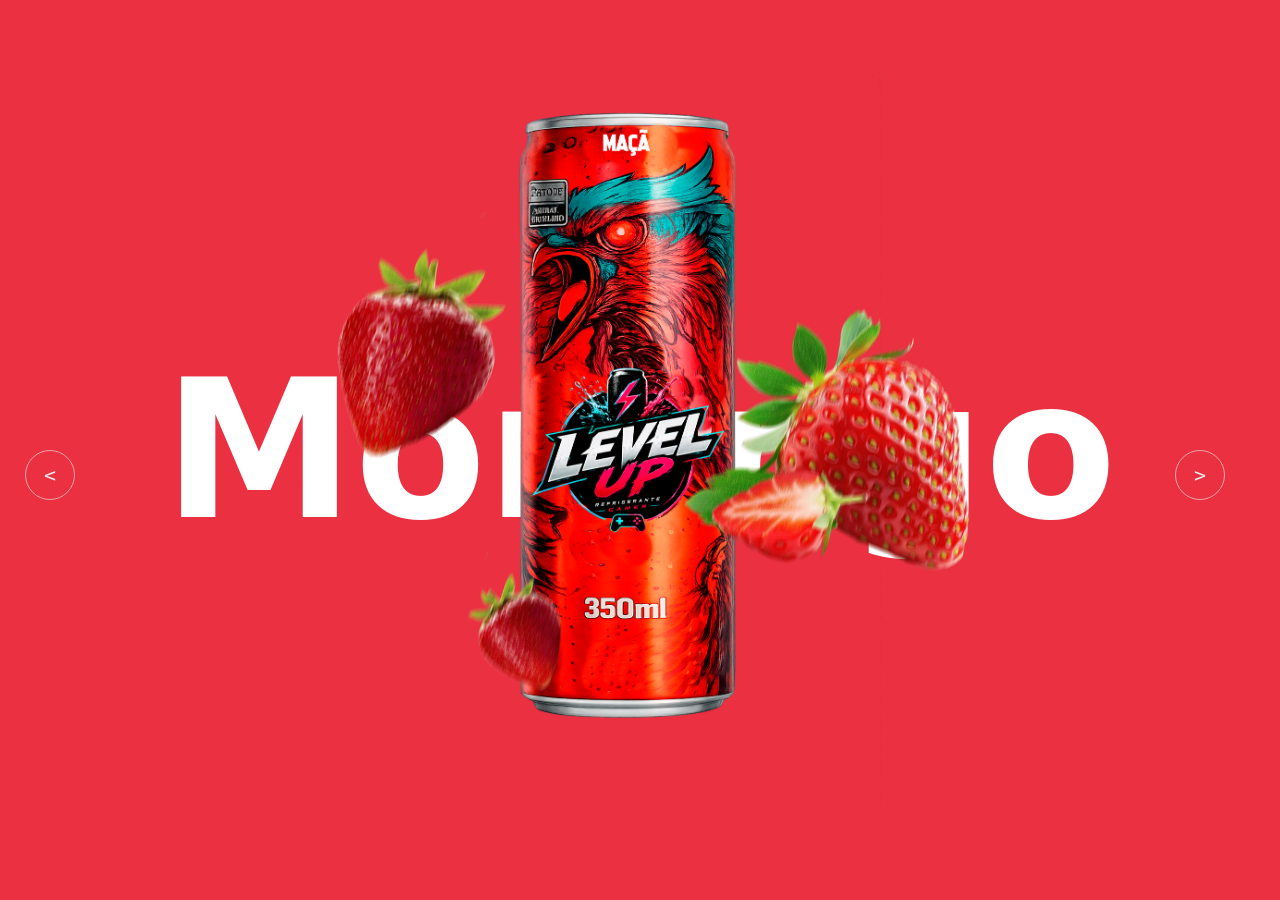
==== index.html @ 8bcf67ed "Initial commit" ====
<!DOCTYPE html>
<html lang="pt-br">
<head>
    <meta charset="UTF-8">
    <meta name="viewport" content="width=device-width, initial-scale=1.0">
    <link rel="stylesheet" href="style.css">
    <title>Energy Drink</title>
</head>
<body>
    <main>
        <div class="item active" style="--backgroud: #ea3041">
            <div class="title">Morango</div>
            <img src="./img/Morango-refrigerante-foregroundBlur.png" class="fruit">
            <img src="./img/Morango-refrigerante.png" class="refri">
        </div>

        <div class="item" style="--backgroud: #e7a043">
            <div class="title">Laranja</div>
            <img src="./img/Laranja-refrigerante-foregroundBlur.png" class="fruit">
            <img src="./img/Laranja-refrigerante.png" class="refri">
        </div>

        <div class="item" style="--backgroud: #2d5643">
            <div class="title">Maçã Verde</div>
            <img src="./img/Maçã-Verde-refrigerante-foregroundBlur.png" class="fruit">
            <img src="./img/Maçã-Verde-refrigerante.png" class="refri">
        </div>

        <div class="item" style="--backgroud: #4169E1">
            <div class="title">Framboesa</div>
            <img src="./img/Framboesa-refrigerante-foregroudBlur.png" class="fruit">
            <img src="./img/Framboesa-refrigerante.png" class="refri">
        </div>

        <div class="arrow">
            <button id="prev"> < </button>
            <button id="next"> > </button>
        </div>
    </main>
    <script src="./scripts.js"></script>
</body>
</html>
---- style.css ----
.item {
    display: none;
    width: 100%;
    height: 100%;
    position: absolute;
    top: 0;
    left: 0;
    overflow: hidden;
    background-color: var(--backgroud);
}

.item.active {
    display: block;
}

.item .title {
    font-size: 12rem;
    color: #ffffff;
    font-family: system-ui, -apple-system, BlinkMacSystemFont, 'Segoe UI', Roboto, Oxygen, Ubuntu, Cantarell, 'Open Sans', 'Helvetica Neue', sans-serif;
    font-weight: bold;
    white-space: nowrap;
    text-align: center;

    position: absolute;
    left: 50%;
    top: 50%;
    transform: translate(-50%, -50%);
}

.item .fruit {
    width: 90%;
    position: absolute;
    top: 0;
    z-index: 3;

    position: absolute;
    left: 50%;
    top: 50%;
    transform: translate(-50%, -50%);
}

.item .refri {
    z-index: 2;
    width: 600px;

    position: absolute;
    left: 50%;
    top: 50%;
    transform: translate(-50%, -50%);
}

#prev, #next {
    position: absolute;
    top: 50%;
    transform: translate(-50%);
    width: 50px;
    height: 50px;
    background-color: transparent;
    border: 1px solid #eee9;
    color: #eee;
    font-size: x-large;
    font-family: monospace;
    cursor: pointer;
    z-index: 4;
    border-radius: 50px;
}

#prev {
    left: 50px;
}

#next {
    right: 30px;
}

@keyframes toActive {
    from {
        top: 100%;
        opacity: 0;
    }
}

.item.active img.fruit {
    animation: toActive 0.5s ease-in-out 1;
}

.item.active .title {
    animation: toActive 0.5s ease-in-out 1;
}
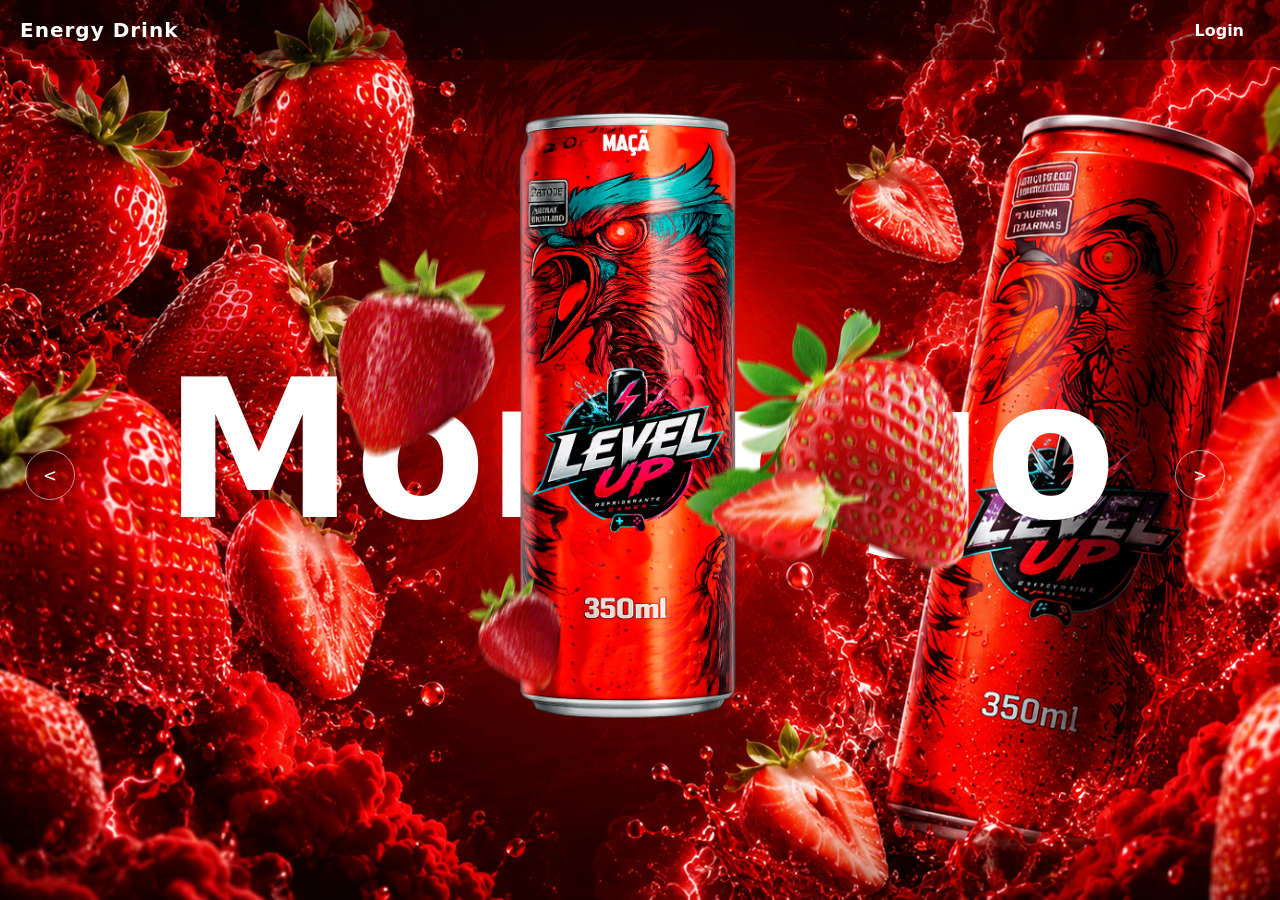
==== commit 0043cf50: "reparando-links" ====
--- a/index.html
+++ b/index.html
@@ -4,32 +4,39 @@
     <meta charset="UTF-8">
     <meta name="viewport" content="width=device-width, initial-scale=1.0">
     <link rel="stylesheet" href="style.css">
+    <link rel="shortcut icon" href="../img/Morango-refrigerante.png" type="image/x-icon">
     <title>Energy Drink</title>
 </head>
 <body>
+    <nav class="navbar">
+        <a class="brand" href="index.html">Energy Drink</a>
+        <div class="nav-links">
+            <a class="btn-link" href="../Login/index.html">Login</a>
+        </div>
+    </nav>
     <main>
-        <div class="item active" style="--backgroud: #ea3041">
+        <div class="item active" style="--background: url('../img/backgroud-home-morango.png')">
             <div class="title">Morango</div>
-            <img src="./img/Morango-refrigerante-foregroundBlur.png" class="fruit">
-            <img src="./img/Morango-refrigerante.png" class="refri">
+            <img src="../img/Morango-refrigerante-foregroundBlur.png" class="fruit">
+            <img src="../img/Morango-refrigerante.png" class="refri">
         </div>
 
-        <div class="item" style="--backgroud: #e7a043">
+        <div class="item" style="--background: url('../img/backgroud-home-laranja.png')">
             <div class="title">Laranja</div>
-            <img src="./img/Laranja-refrigerante-foregroundBlur.png" class="fruit">
-            <img src="./img/Laranja-refrigerante.png" class="refri">
+            <img src="../img/Laranja-refrigerante-foregroundBlur.png" class="fruit">
+            <img src="../img/Laranja-refrigerante.png" class="refri">
         </div>
 
-        <div class="item" style="--backgroud: #2d5643">
+        <div class="item" style="--background: url('../img/backgroud-home-maca-verde.png')">
             <div class="title">Maçã Verde</div>
-            <img src="./img/Maçã-Verde-refrigerante-foregroundBlur.png" class="fruit">
-            <img src="./img/Maçã-Verde-refrigerante.png" class="refri">
+            <img src="../img/Maçã-Verde-refrigerante-foregroundBlur.png" class="fruit">
+            <img src="../img/Maçã-Verde-refrigerante.png" class="refri">
         </div>
 
-        <div class="item" style="--backgroud: #4169E1">
+        <div class="item" style="--background: url('../img/backgroud-home-framboesa.png')">
             <div class="title">Framboesa</div>
-            <img src="./img/Framboesa-refrigerante-foregroudBlur.png" class="fruit">
-            <img src="./img/Framboesa-refrigerante.png" class="refri">
+            <img src="../img/Framboesa-refrigerante-foregroundBlur.png" class="fruit">
+            <img src="../img/Framboesa-refrigerante.png" class="refri">
         </div>
 
         <div class="arrow">
--- a/style.css
+++ b/style.css
@@ -1,3 +1,10 @@
+body {
+    overflow: hidden;
+    width: 100%;
+    height: 100%;
+    
+}
+
 .item {
     display: none;
     width: 100%;
@@ -6,7 +13,51 @@
     top: 0;
     left: 0;
     overflow: hidden;
-    background-color: var(--backgroud);
+    background-position: center;
+    background-size: cover;
+    background-image: var(--background);
+}
+
+.navbar {
+    position:absolute;
+    top: 0;
+    left: 0;
+    width: 100%;
+    height: 60px;
+    display: flex;
+    background-color: rgba(0, 0, 0, 0.363);
+    justify-content: space-between;
+    align-items: center;
+    font-family: system-ui, -apple-system, BlinkMacSystemFont, 'Segoe UI', Roboto, Oxygen, Ubuntu, Cantarell, 'Open Sans', 'Helvetica Neue', sans-serif;
+    font-weight: bold;
+    z-index: 3;
+}
+
+.navbar .brand {
+    color: #fff;
+    text-decoration: none;
+    font-size: 1.25rem;
+    font-weight: 700;
+    letter-spacing: 1px;
+    padding-left: 20px;
+}
+
+.navbar .nav-links {
+    display: flex;
+    gap: 1rem;
+    padding-right: 20px;
+}
+
+.navbar .btn-link {
+    color: #fff;
+    text-decoration: none;
+    border:none;
+    padding: 0.6rem 1rem;
+    transition: background-color 0.3s ease, color 0.3s ease;
+}
+
+.navbar .btn-link:hover {
+    text-decoration: underline;
 }
 
 .item.active {
@@ -65,6 +116,11 @@
     border-radius: 50px;
 }
 
+#prev:hover, #next:hover {
+    background-color: #fff;
+    color:#333;
+}
+
 #prev {
     left: 50px;
 }
